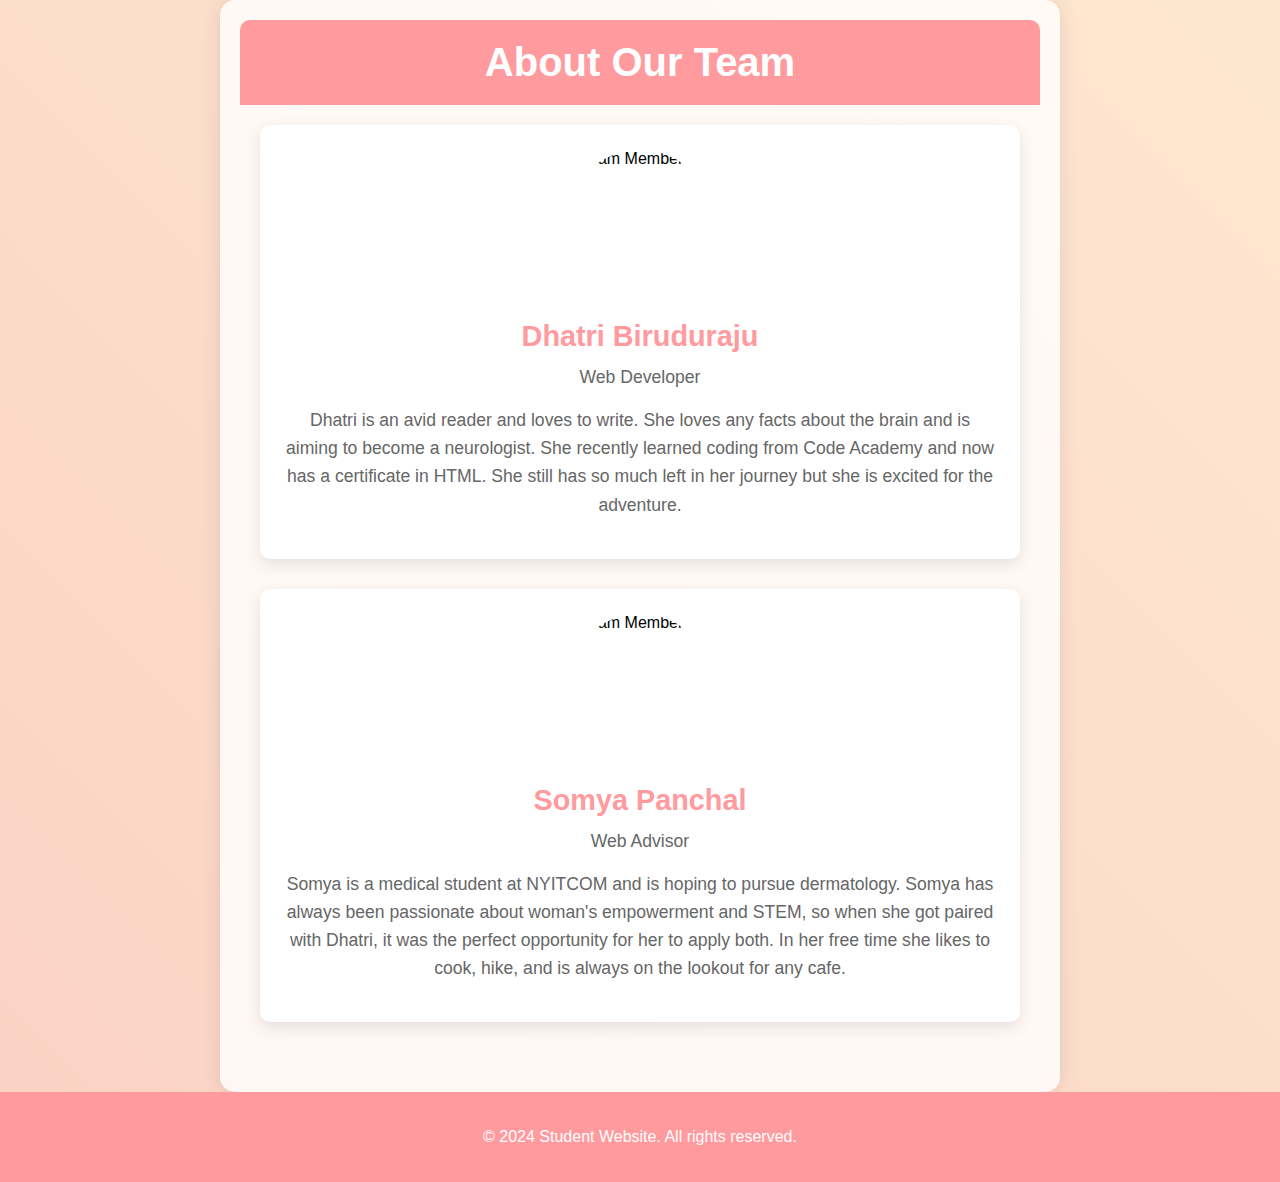
==== aboutPage.html @ 63755334 "Create aboutPage.html" ====
<!DOCTYPE html>
<html lang="en">
<head>
    <meta charset="UTF-8">
    <meta name="viewport" content="width=device-width, initial-scale=1.0">
    <title>About Us - Student Website</title>
    <style>
        body, html {
            margin: 0;
            padding: 0;
            font-family: 'Arial', sans-serif;
            background: linear-gradient(45deg, #ff9a9e, #fad0c4, #ffecd2, #fcb69f);
            background-size: 400% 400%;
            animation: gradientBG 15s ease infinite;
            min-height: 100vh;
            display: flex;
            flex-direction: column;
        }

        @keyframes gradientBG {
            0% {background-position: 0% 50%;}
            50% {background-position: 100% 50%;}
            100% {background-position: 0% 50%;}
        }

        .container {
            max-width: 800px;
            margin: 0 auto;
            padding: 20px;
            background-color: rgba(255, 255, 255, 0.8);
            border-radius: 15px;
            box-shadow: 0 0 20px rgba(0, 0, 0, 0.1);
            flex-grow: 1;
        }

        header {
            text-align: center;
            padding: 20px 0;
            background-color: #ff9a9e;
            color: white;
            border-radius: 10px 10px 0 0;
        }

        h1 {
            margin: 0;
            font-size: 2.5em;
        }

        .content {
            padding: 20px;
        }

        .team-member {
            display: flex;
            flex-direction: column;
            align-items: center;
            margin-bottom: 30px;
            background-color: white;
            padding: 25px;
            border-radius: 10px;
            transition: transform 0.3s ease;
            box-shadow: 0 5px 15px rgba(0,0,0,0.1);
        }

        .team-member:hover {
            transform: translateY(-5px);
        }

        .team-member img {
            width: 150px;
            height: 150px;
            border-radius: 50%;
            margin-bottom: 20px;
            object-fit: cover;
        }

        .team-member-info {
            text-align: center;
        }

        .team-member-info h2 {
            margin: 0 0 10px 0;
            color: #ff9a9e;
            font-size: 1.8em;
        }

        .team-member-info p {
            margin: 0 0 15px 0;
            color: #666;
            font-size: 1.1em;
            line-height: 1.6;
        }

        footer {
            text-align: center;
            padding: 20px;
            background-color: #ff9a9e;
            color: white;
            margin-top: auto;
        }
    </style>
</head>
<body>
    <div class="container">
        <header>
            <h1>About Our Team</h1>
        </header>
        
        <div class="content">
            <div class="team-member">
                <img src="/Users/dhatrisribiruduraju/Downloads/IMG_4240.png" alt="Team Member 1">
                <div class="team-member-info">
                    <h2>Dhatri Biruduraju</h2>
                    <p>Web Developer</p>
                    <p>Dhatri is an avid reader and loves to write. She loves any facts about the brain and is aiming to become a neurologist. She recently learned coding from Code Academy and now has a certificate in HTML. She still has so much left in her journey but she is excited for the adventure.</p>
                </div>
            </div>
            
            <div class="team-member">
                <img src="/Users/dhatrisribiruduraju/Downloads/IMG_6872.png" alt="Team Member 2">
                <div class="team-member-info">
                    <h2>Somya Panchal</h2>
                    <p>Web Advisor </p>
                    <p>Somya is a medical student at NYITCOM and is hoping to pursue dermatology. Somya has always been passionate about woman's empowerment and STEM, so when she got paired with Dhatri, it was the perfect opportunity for her to apply both. In her free time she likes to cook, hike, and is always on the lookout for any cafe.</p>
                </div>
            </div>
        </div>
    </div>
    
    <footer>
        <p>&copy; 2024 Student Website. All rights reserved.</p>
    </footer>


</body>
</html>
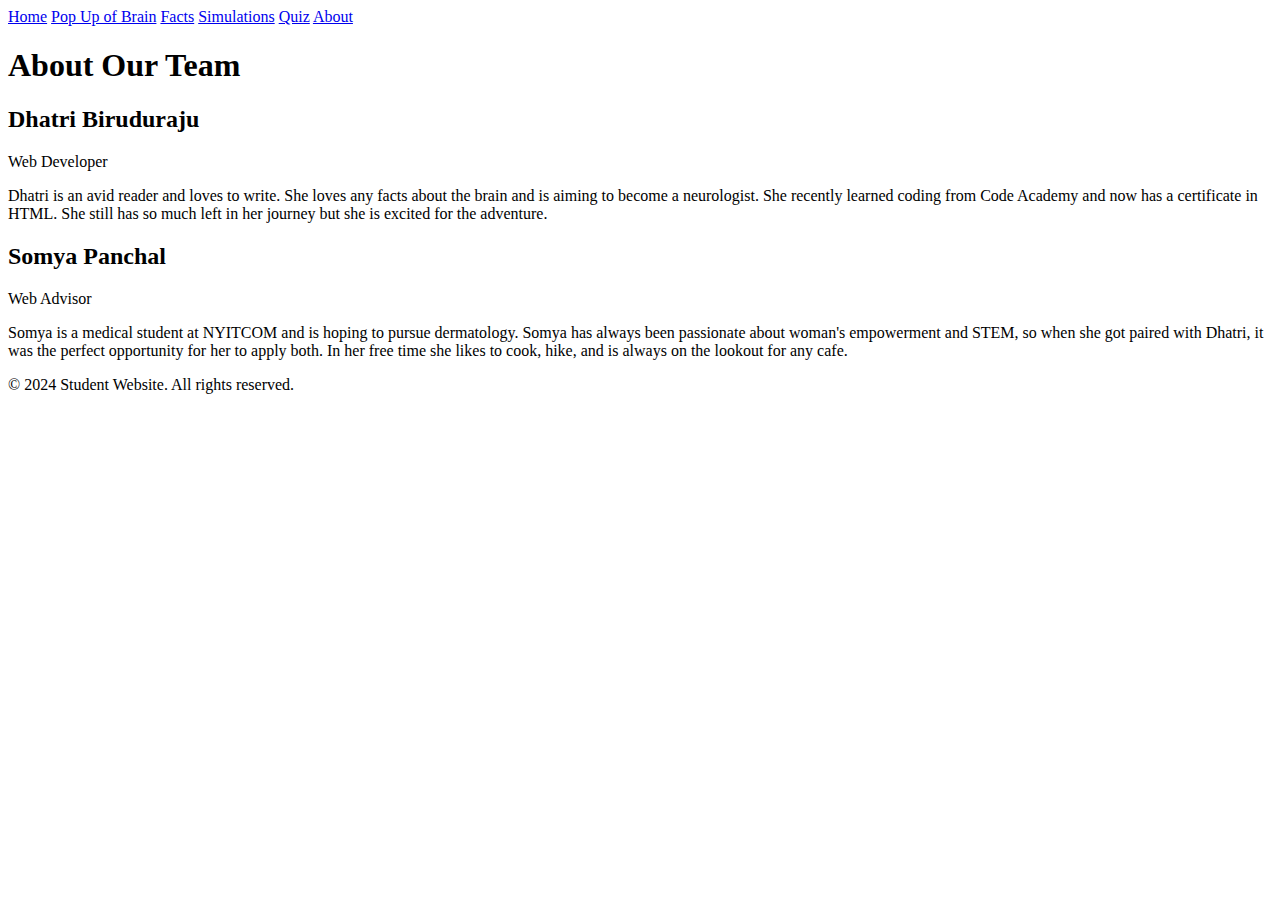
==== commit 28eef752: "Update aboutPage.html" ====
--- a/aboutPage.html
+++ b/aboutPage.html
@@ -4,111 +4,24 @@
     <meta charset="UTF-8">
     <meta name="viewport" content="width=device-width, initial-scale=1.0">
     <title>About Us - Student Website</title>
-    <style>
-        body, html {
-            margin: 0;
-            padding: 0;
-            font-family: 'Arial', sans-serif;
-            background: linear-gradient(45deg, #ff9a9e, #fad0c4, #ffecd2, #fcb69f);
-            background-size: 400% 400%;
-            animation: gradientBG 15s ease infinite;
-            min-height: 100vh;
-            display: flex;
-            flex-direction: column;
-        }
+    <link rel="stylesheet" href="styles/styles.css">
 
-        @keyframes gradientBG {
-            0% {background-position: 0% 50%;}
-            50% {background-position: 100% 50%;}
-            100% {background-position: 0% 50%;}
-        }
-
-        .container {
-            max-width: 800px;
-            margin: 0 auto;
-            padding: 20px;
-            background-color: rgba(255, 255, 255, 0.8);
-            border-radius: 15px;
-            box-shadow: 0 0 20px rgba(0, 0, 0, 0.1);
-            flex-grow: 1;
-        }
-
-        header {
-            text-align: center;
-            padding: 20px 0;
-            background-color: #ff9a9e;
-            color: white;
-            border-radius: 10px 10px 0 0;
-        }
-
-        h1 {
-            margin: 0;
-            font-size: 2.5em;
-        }
-
-        .content {
-            padding: 20px;
-        }
-
-        .team-member {
-            display: flex;
-            flex-direction: column;
-            align-items: center;
-            margin-bottom: 30px;
-            background-color: white;
-            padding: 25px;
-            border-radius: 10px;
-            transition: transform 0.3s ease;
-            box-shadow: 0 5px 15px rgba(0,0,0,0.1);
-        }
-
-        .team-member:hover {
-            transform: translateY(-5px);
-        }
-
-        .team-member img {
-            width: 150px;
-            height: 150px;
-            border-radius: 50%;
-            margin-bottom: 20px;
-            object-fit: cover;
-        }
-
-        .team-member-info {
-            text-align: center;
-        }
-
-        .team-member-info h2 {
-            margin: 0 0 10px 0;
-            color: #ff9a9e;
-            font-size: 1.8em;
-        }
-
-        .team-member-info p {
-            margin: 0 0 15px 0;
-            color: #666;
-            font-size: 1.1em;
-            line-height: 1.6;
-        }
-
-        footer {
-            text-align: center;
-            padding: 20px;
-            background-color: #ff9a9e;
-            color: white;
-            margin-top: auto;
-        }
-    </style>
 </head>
 <body>
-    <div class="container">
-        <header>
+<div class="nav">
+    <a href="index.html" class="nav-link home-button">Home</a>
+    <a href="popup_brain.html" class="nav-link" data-page="popup_brain.html">Pop Up of Brain</a>
+    <a href="facts.html" class="nav-link" data-page="facts.html">Facts</a>
+    <a href="simulations.html" class="nav-link" data-page="simulations.html">Simulations</a>
+    <a href="quiz.html" class="nav-link" data-page="quiz.html">Quiz</a>
+    <a href="aboutPage.html" class="nav-link" data-page="aboutPage.html">About</a>
+</div>
+
+<div class="aboutcontainer">
+        
+        <div class="about">
             <h1>About Our Team</h1>
-        </header>
-        
-        <div class="content">
             <div class="team-member">
-                <img src="/Users/dhatrisribiruduraju/Downloads/IMG_4240.png" alt="Team Member 1">
                 <div class="team-member-info">
                     <h2>Dhatri Biruduraju</h2>
                     <p>Web Developer</p>
@@ -117,7 +30,6 @@
             </div>
             
             <div class="team-member">
-                <img src="/Users/dhatrisribiruduraju/Downloads/IMG_6872.png" alt="Team Member 2">
                 <div class="team-member-info">
                     <h2>Somya Panchal</h2>
                     <p>Web Advisor </p>
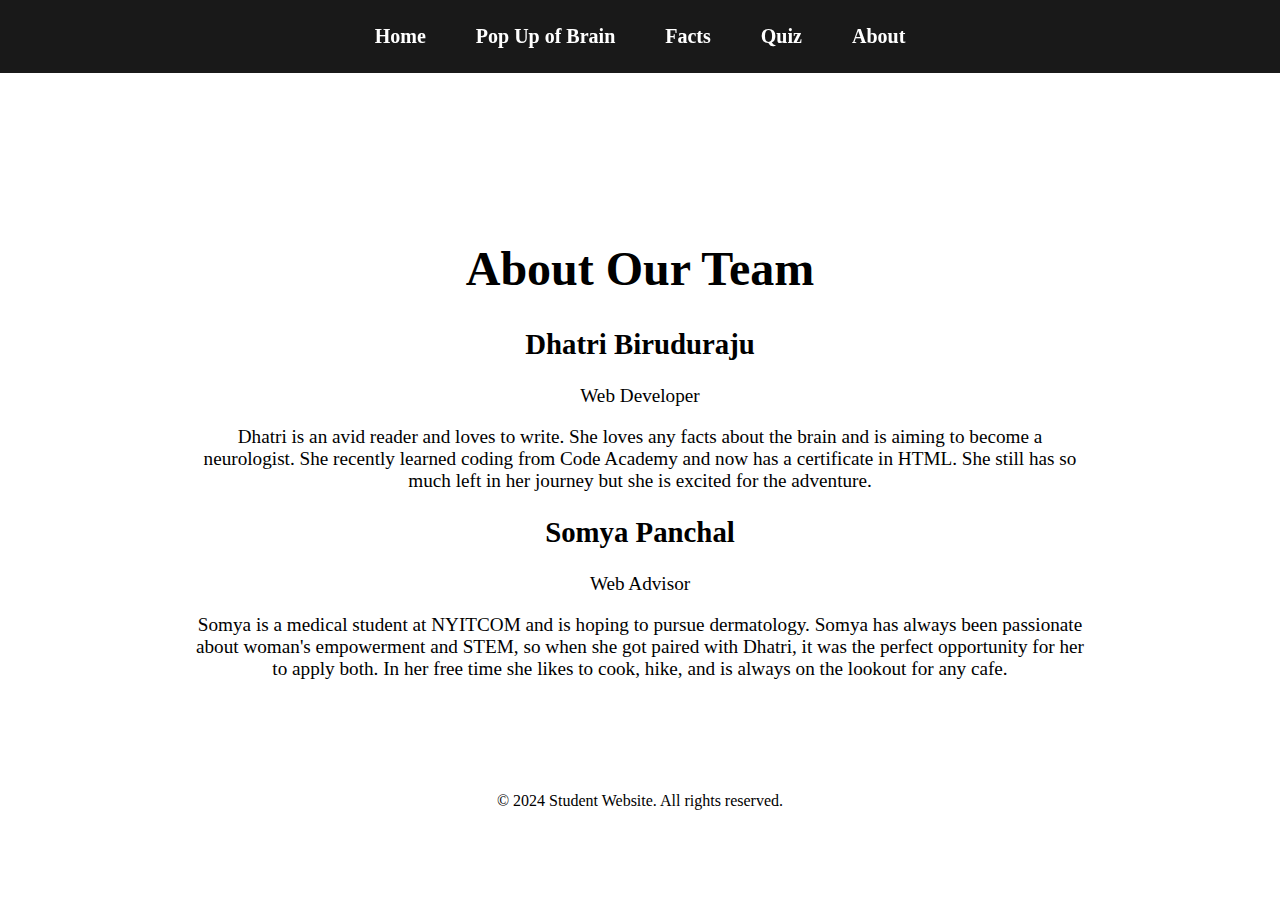
==== commit 20654f06: "Update aboutPage.html" ====
--- a/aboutPage.html
+++ b/aboutPage.html
@@ -12,7 +12,6 @@
     <a href="index.html" class="nav-link home-button">Home</a>
     <a href="popup_brain.html" class="nav-link" data-page="popup_brain.html">Pop Up of Brain</a>
     <a href="facts.html" class="nav-link" data-page="facts.html">Facts</a>
-    <a href="simulations.html" class="nav-link" data-page="simulations.html">Simulations</a>
     <a href="quiz.html" class="nav-link" data-page="quiz.html">Quiz</a>
     <a href="aboutPage.html" class="nav-link" data-page="aboutPage.html">About</a>
 </div>
--- a/styles/styles.css
+++ b/styles/styles.css
@@ -0,0 +1,327 @@
+/* Global Styles */
+html, body {
+    height: 100vh; /* Use full height of the viewport */
+    display: flex;
+    flex-direction: column;
+    align-items: center;
+    justify-content: center;
+    background-color: white; /* White background */
+    color: black; /* Black text */
+}
+
+/* Background */
+.bg {
+    background-image: url('https://scitechdaily.com/images/Human-Brain-Memories-Neurons.jpg');
+    height: 100vh;
+    width: 100vw;
+    background-position: center;
+    background-repeat: no-repeat;
+    background-size: cover;
+    transition: opacity 0.5s ease-in-out;
+    display: flex;
+    flex-direction: column;
+    align-items: center;
+    position: relative;
+}
+
+/* Navigation Bar */
+/* Ensure the navigation bar stays fixed on top */
+/* Ensure navigation bar is always visible */
+.nav {
+    position: fixed;
+    top: 0;
+    width: 100%;
+    background-color: rgba(0, 0, 0, 0.9);
+    padding: 15px 0;
+    text-align: center;
+    display: flex;
+    justify-content: center;
+    gap: 20px;
+    z-index: 1000; /* Keeps it above everything */
+}
+
+
+.nav a {
+    color: white;
+    text-decoration: none;
+    padding: 10px 15px;
+    font-size: 20px;
+    font-weight: bold;
+    display: inline-block;
+    transition: transform 0.3s ease, background-color 0.3s ease;
+}
+
+.nav a:hover {
+    background-color: rgba(255, 255, 255, 0.2);
+    transform: scale(1.1);
+}
+
+/* Content Area */
+.content {
+    margin-top: 80px;
+    padding: 20px;
+    max-width: 900px;
+    color: white;
+    text-align: center;
+    font-size: 1.2em;
+    transition: opacity 0.5s ease-in-out;
+}
+
+/* Typing Effect */
+.typed-text {
+    font-size: 24px;
+    text-align: center;
+    max-width: 70%;
+    background-color: rgba(0, 0, 0, 0.6);
+    padding: 20px;
+    border-radius: 10px;
+    min-height: 120px;
+    position: absolute;
+    top: 50%;
+    left: 50%;
+    transform: translate(-50%, -50%);
+}
+
+/* Page Specific Styling */
+.fact-container, .quiz-container, .brain-container , .aboutcontainer{
+    color: black;
+    padding: 57px;
+    border-radius: 10px;
+   
+}
+
+/* Mobile-friendly Navigation */
+@media (max-width: 768px) {
+     .about-container {
+        margin-top: 80px;  
+        width: 90%;
+       
+        text-align: center;
+        font-size: 1em;
+    }
+
+    h1 {
+        font-size: 1.8em; /* Slightly larger but fits mobile */
+    }
+
+    p {
+        font-size: 1em;
+        line-height: 1.5;
+    }
+    .nav {
+        display: flex;
+        flex-direction: row; /* Keep items in one row */
+        flex-wrap: wrap;
+        justify-content: center;
+        background-color: rgba(0, 0, 0, 0.8);
+        position: fixed;
+        top: 0;
+        left: 0;
+        width: 100%;
+        padding: 10px 0;
+        z-index: 1000;
+    }
+
+    .nav a {
+        font-size: 14px; /* Make text smaller */
+        padding: 8px 12px;
+        text-align: center;
+        color: white;
+        text-decoration: none;
+    }
+
+    /* Fix overlap issue */
+    .typed-text {
+        margin-top: 80px; /* Push text down */
+        font-size: 1em;
+        text-align: center;
+        padding: 10px;
+    }
+   
+
+    /* Fix Navbar Overlap */
+    .content {
+        top: 100%; /* Push down the content below the navbar */
+    }
+
+    /* Adjust Fact Cards */
+    .fact-container {
+         margin-top: 55%;
+        display: flex;
+        flex-wrap: wrap;
+        justify-content: center; /* Center align facts */
+        gap: 10px; /* Add space between facts */
+        padding: 10px;
+    }
+    .fact-container, .quiz-container, .brain-container, .aboutcontainer {
+    color: black;
+    padding-top: 90px;
+    border-radius: 10px;
+     margin-top: 55%;
+        top: 100%;
+    }
+
+    .fact {
+        
+        width: 90%; /* Make facts wider for better readability */
+        padding: 15px;
+        text-align: center; /* Center text for better mobile view */
+        font-size: 1.1em;
+    }
+
+    /* Fix Button Spacing */
+    #showMore {
+        width: 100%;
+        max-width: 300px;
+        margin: 20px auto;
+        display: block;
+    }
+
+
+    
+     .quiz-container {
+        margin-top: 55%;
+        width: 90%;
+       
+        padding: 15px;
+    }
+
+    .question {
+        font-size: 1em; /* Reduce text size for better spacing */
+    }
+
+    /* Improve Spacing of Radio Buttons */
+    .question label {
+        display: block;
+        font-size: 1em;
+        margin-bottom: 8px;
+    }
+
+    /* Reduce Size of Quiz Header */
+    h1, h2 {
+        font-size: 1.5em; /* Prevent overflow on smaller screens */
+        text-align: center;
+    }
+}
+
+
+/* Brain Container */
+.brain-container {
+    display: flex;
+    justify-content: center;
+    align-items: center;
+    height: 90vh;
+    overflow: hidden;
+}
+
+.brain-image {
+    max-width: 75%;
+    max-height: 85vh;
+    object-fit: contain;
+}
+
+/* Positioning Brain Lobes */
+.lobe {
+    position: absolute;
+    cursor: pointer;
+    background-color: rgba(255, 255, 255, 0.2);
+    transition: background-color 0.3s;
+    border: 2px solid rgb(0 0 0 / 23%);
+    border-radius: 50%;
+}
+
+.lobe:hover {
+    background-color: rgba(255, 255, 255, 0.4);
+}
+
+/* Adjusting Positioning for Each Lobe */
+#frontal { top: 25%; left: 28%; width: 12%; height: 18%; }
+#parietal { top: 15%; right: 30%; width: 12%; height: 18%; }
+#temporal { top: 60%; left: 42%; width: 12%; height: 15%; }
+#occipital { top: 52%; right: 25%; width: 10%; height: 14%; }
+
+/* Info Box Fix */
+/* Info Box Styling */
+#info-box {
+    position: absolute;
+    background-color: rgba(255, 255, 255, 0.95);
+    border: 1px solid #ccc;
+    border-radius: 10px;
+    padding: 15px;
+    width: 280px; /* Set a fixed width */
+    max-width: 90%; /* Prevent it from being too wide on small screens */
+    text-align: center;
+    display: none;
+    box-shadow: 0 4px 8px rgba(0,0,0,0.2);
+    transition: all 0.3s ease-in-out;
+}
+
+
+/* Fact container: Adjust size to fit all items */
+.fact-container {
+    display: grid;
+    gap: 10px;
+    max-width: 80%;
+    text-align: center;
+    margin-top: 55%; /* Add space below navbar */
+}
+/* Fact box: Reduce padding & margins */
+.fact {
+    background-color: rgba(240, 240, 240, 0.9);
+    color: black;
+    border-left: 3px solid #8E54E9;
+    padding: 10px;
+    border-radius: 8px;
+    box-shadow: 0 2px 4px rgba(0, 0, 0, 0.1);
+    font-size: 1em; /* Reduce font size */
+}
+
+h1 {
+    font-size: 2.5em;
+    text-align: center;
+    margin-top: 90px; /* Add margin so it’s not hidden under navbar */
+    font-weight: bold;
+}
+
+/* Trivia & Quiz: Adjust size */
+#trivia, #quiz {
+    width: 80%;
+    padding: 10px;
+    font-size: 1em;
+}
+
+#result {
+    font-weight: bold;
+    margin-top: 10px;
+    text-align: center;
+    font-size: 1.2em;
+}
+
+/* Button Styling */
+button {
+    background-color: #5490e9;
+    color: white;
+    border: none;
+    padding: 10px 20px;
+    border-radius: 25px;
+    cursor: pointer;
+    font-size: 1.2em;
+    transition: background-color 0.3s ease, transform 0.3s ease;
+    box-shadow: 0 2px 5px rgba(255, 255, 255, 0.2);
+}
+
+button:hover {
+    background-color: #3a7bd5;
+    transform: scale(1.05);
+}
+
+.about {
+    padding: 20px;
+    max-width: 900px;
+    text-align: center;
+    font-size: 1.2em;
+    transition: opacity 0.5s ease-in-out;
+}
+.hidden {
+    display: none;
+}
